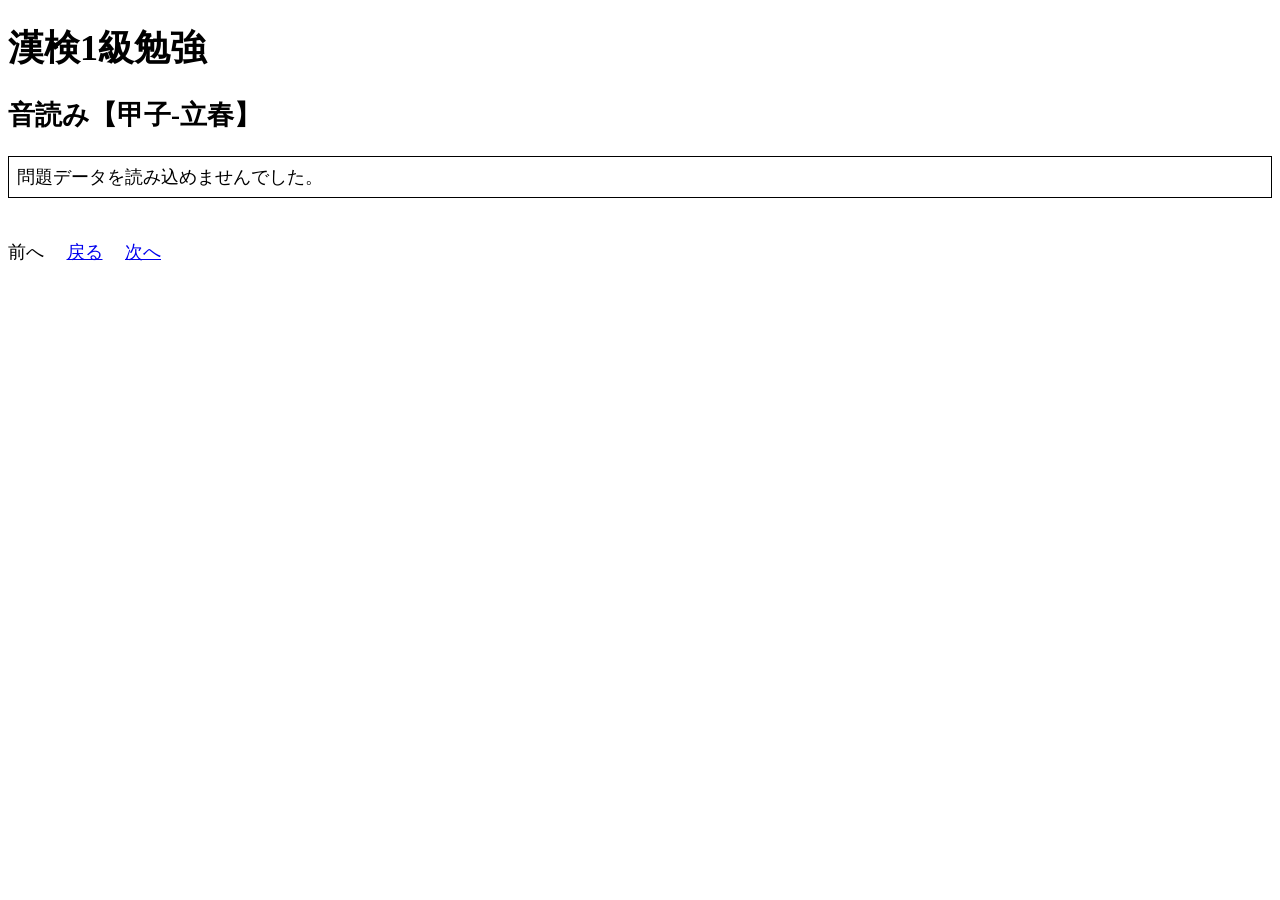
==== quiz.html @ ef600649 "Update quiz.html" ====
<!DOCTYPE html>
<html lang="ja">
  <head>
    <meta charset="UTF-8">
    <meta name="viewport" content="width=device-width, initial-scale=1.0">
    <title id="pageTitle"></title>
    <link rel="stylesheet" href="../../style.css">
  </head>

  <body>
    <h1 id="pageHeading"></h1>
    <h2 id="pageSubtitle"></h2>

    <table border="1">
      <tbody id="quizTable"></tbody>
    </table>

    <br>
    <div id="container"></div>
    <br>

    <a id="prevLink" href="">前へ</a>
    　<a id="backLink" href="">戻る</a>
    　<a id="nextLink" href="">次へ</a>

    <script>
      // URLパラメータ
      const params = new URLSearchParams(location.search);
  
      const grade = parseInt(params.get('grade')) || 0;
      const cat   = parseInt(params.get('cat'))   || 0;
      const sel   = parseInt(params.get('sel'))   || 0;
      const page  = parseInt(params.get('page'))  || 0;
      const seed  = parseInt(params.get('seed'))  || 0;
  
      // 共通データ
      const sels = [
        "甲子","乙丑","丙寅","丁卯","戊辰","己巳","庚午","辛未","壬申","癸酉",
        "甲戌","乙亥","丙子","丁丑","戊寅","己卯","庚辰","辛巳","壬午","癸未",
        "甲申","乙酉","丙戌","丁亥","戊子","己丑","庚寅","辛卯","壬辰","癸巳",
        "甲午","乙未","丙申","丁酉","戊戌","己亥","庚子","辛丑","壬寅","癸卯",
        "甲辰","乙巳","丙午","丁未","戊申","己酉","庚戌","辛亥","壬子","癸丑",
        "甲寅","乙卯","丙辰","丁巳","戊午","己未","庚申","辛酉","壬戌","癸亥"
      ];
  
      const titles = [
        "立春","雨水","啓蟄","春分","清明","穀雨",
        "立夏","小満","芒種","夏至","小暑","大暑",
        "立秋","処暑","白露","秋分","寒露","霜降",
        "立冬","小雪","大雪","冬至","小寒","大寒"
      ];
  
      // 級別設定
      const gradeConfigs = {
        // 漢検1級
        0: {
          heading: "漢検1級勉強",
          cats: ["音読み", "訓読み", "書き取り", "書き取り・国字", "語選択", "四字熟語・書き", "四字熟語・意味", "熟字訓", "熟語・一字訓読み", "対義語", "類義語", "故事成語", "文章題"],
          keys: ["result11", "result12", "result21", "NULL22", "result3", "result41", "NULL42", "result5", "result6", "result71", "result72", "result8", "NULL9"],
          keys2: [null, null, null, null, null, "result41_2", null, null, null, null, null, null, null],
          counts: {
            result11: 4521,
            result12: 1566,
            result21: 558,
            result3: 3786,
            result41: 1151,
            result5: 2190,
            result6: 1028,
            result71: 459,
            result72: 795,
            result8: 2390
          },
          categories: {
            0: {
              num: 20,
              max: 4521,
              filename: "https://milchibi.github.io/data_11.csv",
              selectionNum: 0
            },
          }
        },
      };

      // gradeのチェック
      const config = gradeConfigs[grade];    
      if (!config) {
        document.body.innerHTML = `
          <h1>エラー</h1>
          <p>対応していないgradeです。</p>
        `;
        throw new Error("Unsupported grade: " + grade);
      }

      // catの設定
      const catConfig = config.categories[cat];
      if (!catConfig) {
        document.body.innerHTML = `
          <h1>エラー</h1>
          <p>この級では対応していないカテゴリです。</p>
        `;
        throw new Error("Unsupported category: grade=" + grade + ", cat=" + cat);
      }

      const num = catConfig.num;
      const max = catConfig.max;
      const filename = catConfig.filename;

      // localStorage初期化
      const KEY_STR = config.keys;
      const KEY_STR2 = config.keys2;

      // 必要なresultキーだけ初期化
      Object.entries(config.counts).forEach(([key, count]) => {
        let value = localStorage.getItem(key);
        let status;
        if (value === null) {
          status = "0".repeat(count);
        }
        else {
          status = String(value);
          if (status.length < count) {
            status += "0".repeat(count - status.length);
          }
          // 万一長すぎた場合はCOUNTに合わせる
          if (status.length > count) {
            status = status.substring(0, count);
          }
        }
        localStorage.setItem(key, status);
      });

      // インデックス
      let startIndex;
      if (grade === 0 && cat === 5) {
        startIndex = (sel * 24 * (num / 2)) + (page * (num / 2));
      }
      else {
        startIndex = (sel * 24 * num) + (page * num);
      }
      const shuffledIndex = Array.from({ length: max }, (_, i) => i);
      const shuffledIndex2 = Array.from({ length: max }, (_, i) => i);

      // シャッフル
      if (seed !== 0) {
        let random = mulberry32(seed);
        for (let i = shuffledIndex.length - 1; i > 0; i--) {
          const j = Math.floor(random() * (i + 1));
          [shuffledIndex[i], shuffledIndex[j]] = [shuffledIndex[j], shuffledIndex[i]];
        }
        random = mulberry32(seed * 1000);
        for (let i = shuffledIndex2.length - 1; i > 0; i--) {
          const j = Math.floor(random() * (i + 1));
          [shuffledIndex2[i], shuffledIndex2[j]] = [shuffledIndex2[j], shuffledIndex2[i]];
        }
      }

      // タイトル
      const catName = config.cats[cat] || "";
      const selName = sels[sel] || "";
      const pageName = titles[page] || "";
      const titleText = `${config.heading}　${catName}【${selName}-${pageName}】`;
      
      document.getElementById("pageTitle").textContent = titleText;
      document.getElementById("pageHeading").textContent = config.heading;
      document.getElementById("pageSubtitle").textContent = `${catName}【${selName}-${pageName}】`;
      
      // 選択肢用コンテナ
      if (catConfig.selectionNum !== 0) {
        const container = document.getElementById("container");
        const items =
          Array.from(
            { length: catConfig.selectionNum },
            (_, i) =>
              `<span id="sel${i}" class="item"></span>`
          );
        container.innerHTML = `[${items.join("・")}]`;
      }

      // 問題欄生成
      const tbody = document.getElementById("quizTable");

      for (let i = 1; i <= num; i++) {
        tbody.insertAdjacentHTML(
          "beforeend",
          `
            <tr>
              <td width="52">問${i}</td>
              <td id="txt${i}q" class="ques" colspan="2"></td>
            </tr>
      
            <tr>
              <td class="ans">
                <button
                  class="toggleBtn"
                  data-id="${i}">
                  解答
                </button>
              </td>
      
              <td class="ans">
                <div
                  id="txt${i}"
                  class="hidden">
                </div>
              </td>
      
              <td class="ans boxCell">
                <div
                  class="box hidden"
                  data-index="${i}">
                  ■
                </div>
              </td>
            </tr>
          `
        );
      }

      // CSV読み込み
      fetch(filename)
        .then(res => {
          if (!res.ok) {
            throw new Error(`CSV読み込み失敗: ${res.status} ${filename}`);
          }
          return res.text();
        })
      
        .then(csv => {
          const data = csv.split("\n").map(line => line.split(","));

          // 問題表示
          if (grade === 0 && cat === 5) {
            for (let i = 0; i < (num / 2); i++) {
              const index = shuffledIndex[startIndex + i];
              const row = data[index];
              if (!row) continue;
        
              // 問題
              document.getElementById(`txt${i + 1}q`).innerHTML = "（　　）" + row[3].slice(-2);

              // 解答
              document.getElementById(`txt${i + 1}`).innerHTML = 
                row[3].slice(0, 2) + 
                "<br><hr>" + 
                "■" + row[6] + 
                "<br>" + 
                row[7];
            }
            for (let i = 0; i < (num / 2); i++) {
              const index = shuffledIndex2[startIndex + i];
              const row = data[index];
              if (!row) continue;
        
              // 問題
              document.getElementById(`txt${i + 1 + (num / 2)}q`).innerHTML = row[3].slice(0, 2) + "（　　）";

              // 解答
              document.getElementById(`txt${i + 1 + (num / 2)}`).innerHTML = 
                row[3].slice(-2) + 
                "<br><hr>" + 
                "■" + row[6] + 
                "<br>" + 
                row[7];
            }
          }
          else {
            for (let i = 0; i < num; i++) {
              const index = shuffledIndex[startIndex + i];
              const row = data[index];
              if (!row) continue;
        
              // 問題
              document.getElementById(`txt${i + 1}q`).innerHTML = row[3];
        
              // 解答
              if (grade === 0 && cat === 4) {
                // 語選択
                document.getElementById(`txt${i + 1}`).innerHTML = row[5];
              }
              else if (grade === 0 && (cat === 9 || cat === 10)) {
                // 対義語、類義語
                document.getElementById(`txt${i + 1}`).innerHTML =
                  row[4] +
                  "<br><hr>" +
                  "■" + row[6] + 
                  "<br>" + 
                  row[7] + 
                  "<br>" + 
                  "■" + row[8] + 
                  "<br>" + 
                  row[9];
              }
              else if (grade === 0) {
                document.getElementById(`txt${i + 1}`).innerHTML =
                  row[4] +
                  "<br><hr>" +
                  row[5];
              }
              else {
                document.getElementById(`txt${i + 1}`).innerHTML = row[4];
              }
            }
          }

          // 1級・語選択 or 四字熟語・書き or 対義語・類義語 の選択肢
          if (grade === 0 && (cat === 4 || cat === 5 || cat === 9 || cat === 10)) {
            let arr;
            if (cat === 4) {
              arr = new Array(8);
            }
            else if (cat === 5) {
              arr = new Array(10);
            }
            else {
              arr = new Array(5);
            }
            
            // 1～5問目
            for (let i = 0; i < num; i++) {
              const index = shuffledIndex[startIndex + i];
              const index2 = shuffledIndex2[startIndex + i - (num / 2)];
              const row = data[index];
              const row2 = data[index2];

              if (row) {
                // 語選択のとき
                if (cat === 4) {
                  arr[i] = row[4];
                }
                // 四字熟語のとき（前抜き）
                else if (cat === 5 && i < 5) {
                  arr[i] = row[4];
                }
                // それ以外（対義語・類義語）
                else {
                  arr[i] = row[5];
                }
              }
              if (row2) {
                // 四字熟語のとき（後ろ抜き）
                if (cat === 5 && i >= 5) {
                    arr[i] = row2[5];
                }
              }
            }
      
            // 語選択では追加3語
            if (cat === 4) {
              for (let i = 0; i < 3; i++) {
                const index = shuffledIndex[startIndex + i];
                const row = data[index];
                if (!row) continue;
        
                const refIndex = parseInt(row[6]);
                const refRow = data[refIndex];
                if (refRow) {
                  arr[num + i] = refRow[4];
                }
              }
            }
      
            // 五十音順
            arr.sort((a, b) =>
              String(a).localeCompare(String(b),"ja", {
                sensitivity: "base"
              })
            );
      
            // 表示
            arr.forEach((value, i) => {
              const el = document.getElementById(`sel${i}`);
              if (el) {
                el.textContent = value || "";
              }
            });
      
            // 選択肢のクリック
            document
              .querySelectorAll(".item")
              .forEach(el => {
                el.addEventListener(
                  "click",
                  () => {
                    el.classList.toggle("strike");
                  }
                );
              });
          }
        })
      
        .catch(error => {
          console.error(error);
          document.querySelector(
            "#quizTable"
          ).innerHTML = `
            <tr>
              <td colspan="3">
                問題データを読み込めませんでした。
              </td>
            </tr>
          `;
        });

      // 解答表示・非表示
      document.addEventListener(
        "click",
        e => {
          if (!e.target.classList.contains("toggleBtn")) {
            return;
          }
      
          const id = e.target.dataset.id;
          const answer = document.getElementById(`txt${id}`);
          const box = document.querySelector(`.box[data-index="${id}"]`);
      
          if (!answer || !box) {
            return;
          }
      
          answer.classList.toggle("hidden");
          box.classList.toggle("hidden");
        }
      );

      // 戻るリンク
      document.getElementById("backLink").href =
        `select.html?grade=${grade}&cat=${cat}&sel=${sel}&seed=${seed}`;
      
      // 前へリンク
      const prevLink = document.getElementById("prevLink");
      
      if (sel === 0 && page === 0) {
        // 最初なので何もしない
        prevLink.removeAttribute("href");
      }
      else if (page === 0) {
        // 前の十干十二支の最後
        prevLink.href =
          `quiz.html?grade=${grade}` +
          `&cat=${cat}` +
          `&sel=${sel - 1}` +
          `&page=23` +
          `&seed=${seed}`;
      }
      else {
        // 前の二十四節気
        prevLink.href =
          `quiz.html?grade=${grade}` +
          `&cat=${cat}` +
          `&sel=${sel}` +
          `&page=${page - 1}` +
          `&seed=${seed}`;
      }

      // 次へリンク
      const nextLink = document.getElementById("nextLink");
      let nextStartIndex;
      if (grade === 0 && cat === 5) {
        nextStartIndex = (sel * 24 * num / 2) + ((page + 1) * num / 2);
      }
      else {
        nextStartIndex = (sel * 24 * num) + ((page + 1) * num);
      }
      
      // 次ページに num 問分存在するか確認
      if (nextStartIndex >= max) {
        // 最終ページ
        nextLink.removeAttribute("href");
      }
      else if (page === 23) {
        // 次の十干十二支の先頭
        nextLink.href =
          `quiz.html?grade=${grade}` +
          `&cat=${cat}` +
          `&sel=${sel + 1}` +
          `&page=0` +
          `&seed=${seed}`;
      }
      else {
        // 次の二十四節気
        nextLink.href =
          `quiz.html?grade=${grade}` +
          `&cat=${cat}` +
          `&sel=${sel}` +
          `&page=${page + 1}` +
          `&seed=${seed}`;
      }

      // 乱数
      function mulberry32(seed) {
        return function() {
          let t = seed += 0x6D2B79F5;
          t = Math.imul(t ^ (t >>> 15), t | 1);
          t ^= t + Math.imul(t ^ (t >>> 7), t | 61);
          return ((t ^ (t >>> 14)) >>> 0) / 4294967296;
        };
      }
      
      // ■の色表示
      function draw() {
        const key = KEY_STR[cat];
        const key2 = KEY_STR2[cat];
      
        // NULLカテゴリなどは状態管理対象外
        if (!key || key.startsWith("NULL")) {
          return;
        }
      
        const data = localStorage.getItem(key);
        if (!data) {
          return;
        }

        let data2;
        if (key2 !== null) {
          data2 = localStorage.getItem(key2);
          if (!data2) {
            return;
          }
        }
        
        document
          .querySelectorAll(".box")
          .forEach(box => {
            const questionNumber = Number(box.dataset.index);
            const shuffledPosition = startIndex + questionNumber - 1;
            const i = shuffledIndex[shuffledPosition];
      
            // 範囲外なら何もしない
            if (i === undefined || data[i] === undefined) {
              return;
            }
      
            // 色だけ変更
            box.classList.remove(
              "c0",
              "c1",
              "c2",
              "c3"
            );

            if (grade === 0 && cat === 5 && questionNumber > (num / 2) && key2 !== null) {
              const shuffledPosition2 = startIndex + questionNumber - (num / 2) - 1;
              const j = shuffledIndex2[shuffledPosition2];
              box.classList.add("c" + data2[j]);
            }
            else {
              box.classList.add("c" + data[i]);
            }
          });
      }

      // ■クリック処理
      document
        .querySelectorAll(".box")
        .forEach(box => {
          box.addEventListener("click", e => {
            // 親要素へのクリック伝播を止める
            e.stopPropagation();
    
            const key = KEY_STR[cat];
            const key2 = KEY_STR2[cat];
    
            // 状態管理対象外
            if (!key || key.startsWith("NULL")) {
              return;
            }
    
            let data = localStorage.getItem(key)?.split("");
            let data2 = null;
            if (key2 !== null) {
              data2 = localStorage.getItem(key2)?.split("");
            }
    
            if (!data) {
              return;
            }

            const questionNumber = Number(box.dataset.index);
    
            if (key2 !== null && questionNumber > (num / 2)) {
              const i = shuffledIndex2[startIndex + questionNumber - (num / 2) - 1];
              if (i === undefined || data2[i] === undefined) {
                return;
              }
              // 0 → 1 → 2 → 3 → 0
              data2[i] = (Number(data2[i]) + 1) % 4;
              localStorage.setItem(key2, data2.join(""));
            }
            else {
              const i = shuffledIndex[startIndex + questionNumber - 1];
              if (i === undefined || data[i] === undefined) {
                return;
              }
              // 0 → 1 → 2 → 3 → 0
              data[i] = (Number(data[i]) + 1) % 4;
              localStorage.setItem(key, data.join(""));
            }
      
            draw();
          });
        });

      // 初期表示
      draw();

    </script>
  </body>
</html>
---- style.css ----
body {
  font-size: 18px;
}

.title {
  font-size: 32px;
}

.hidden {
  display: none;
}

table {
  border: 1px solid black;   /* テーブル全体に1本の枠線 */
  border-collapse: collapse; /* セルの枠線が重ならないように */
  width: 100%;
}

th, td {
  padding: 8px;     /* セル内の余白 */
  text-align: left; /* セル内のテキストを左揃え */
}
td.ques {
  font-family: 'Arial', sans-serif; // 'HGS教科書体'
  font-size: 24px;
}
td.ans {
  font-size: 18px;
  background-color: lightyellow;
}
button {
  vertical-align: middle; /* 垂直方向で中央揃え */
}
ul, li {
  font-size: 12px;
}
ul {
  padding-left: 18px;
}
.ref {
  display: inline-block;
  border: 1px solid black;
  background: black;
  color: white;
  line-height: 1.1;
}
.info {
  display: inline-block;
  border: 1px solid red;
  color: red;
  line-height: 1.1;
}
.word {
  display: inline-block;
  font-weight: bold;
  text-decoration: underline;
}
.mean {
  display: inline-block;
  border: 1px solid black;
  line-height: 1.1;
}
.mean2 {
  display: inline-block;
  border: 1px solid black;
  background: black;
  color: white;
  line-height: 1.1;
}
.circle {
  display: inline-flex;
  justify-content: center;
  align-items: center;
  padding: 0.2em;
  width: 0.8em;
  height: 0.8em;
  border: 1.5px solid black;
  background: transparent;
  border-radius: 50%;
}
.strike {
  text-decoration: line-through;
}
.box{
  cursor:pointer;
  user-select:none;
}
.boxCell{
  width:32px;
  text-align:center;
  white-space:nowrap;
}
.c0{ color:black; }
.c1{ color:green; }
.c2{ color:gold; }
.c3{ color:red; }
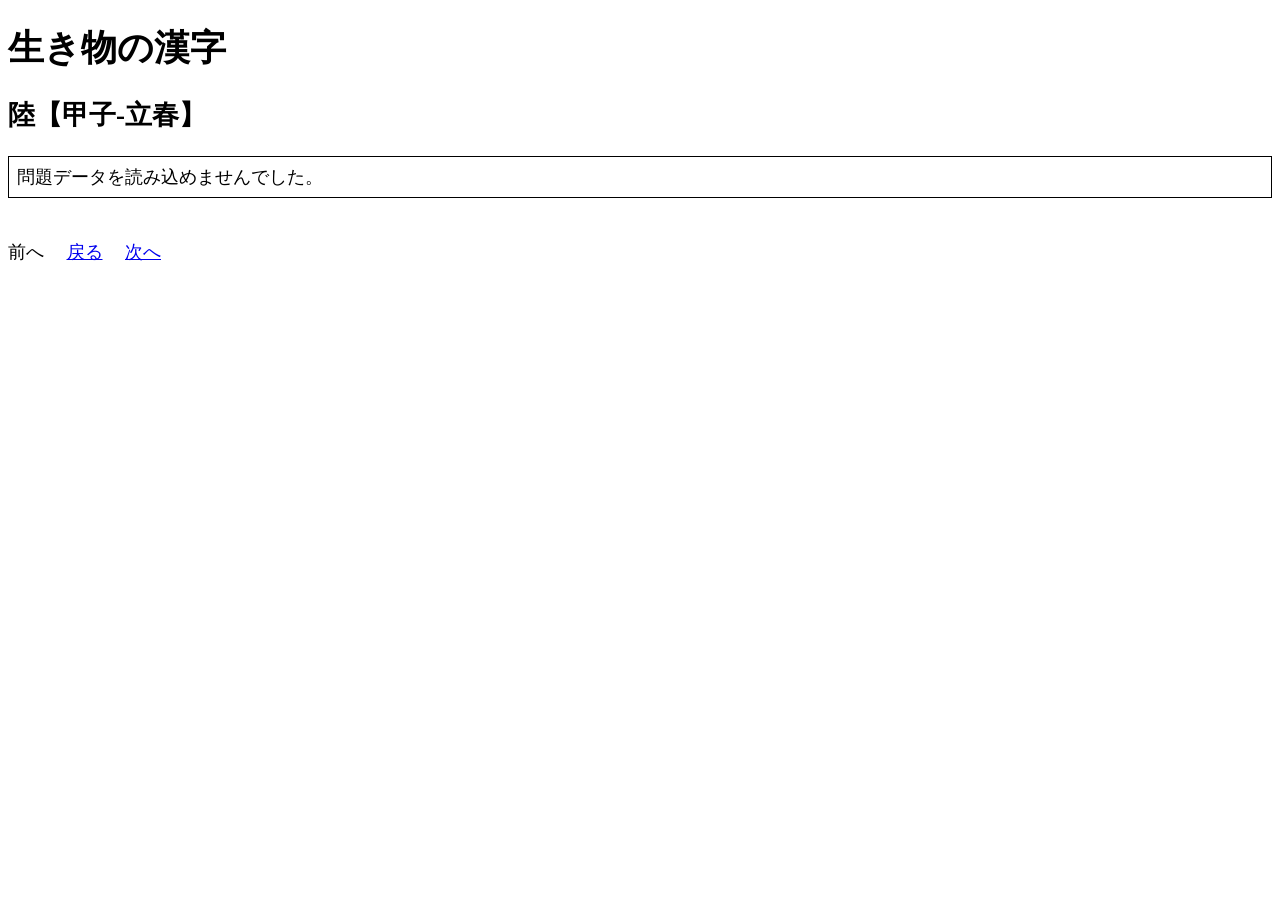
==== commit 60b30af6: "Update quiz.html" ====
--- a/quiz.html
+++ b/quiz.html
@@ -54,21 +54,14 @@
       const gradeConfigs = {
         // 漢検1級
         0: {
-          heading: "漢検1級勉強",
-          cats: ["音読み", "訓読み", "書き取り", "書き取り・国字", "語選択", "四字熟語・書き", "四字熟語・意味", "熟字訓", "熟語・一字訓読み", "対義語", "類義語", "故事成語", "文章題"],
-          keys: ["result11", "result12", "result21", "NULL22", "result3", "result41", "NULL42", "result5", "result6", "result71", "result72", "result8", "NULL9"],
-          keys2: [null, null, null, null, null, "result41_2", null, null, null, null, null, null, null],
+          heading: "生き物の漢字",
+          cats: ["陸", "水中", "空中"],
+          keys: ["yui_1", "yui_2", "yui_3"],
+          keys2: [null, null, null],
           counts: {
-            result11: 4521,
-            result12: 1566,
-            result21: 558,
-            result3: 3786,
-            result41: 1151,
-            result5: 2190,
-            result6: 1028,
-            result71: 459,
-            result72: 795,
-            result8: 2390
+            yui_1: 30,
+            yui_2: 0,
+            yui_3: 0,
           },
           categories: {
             0: {
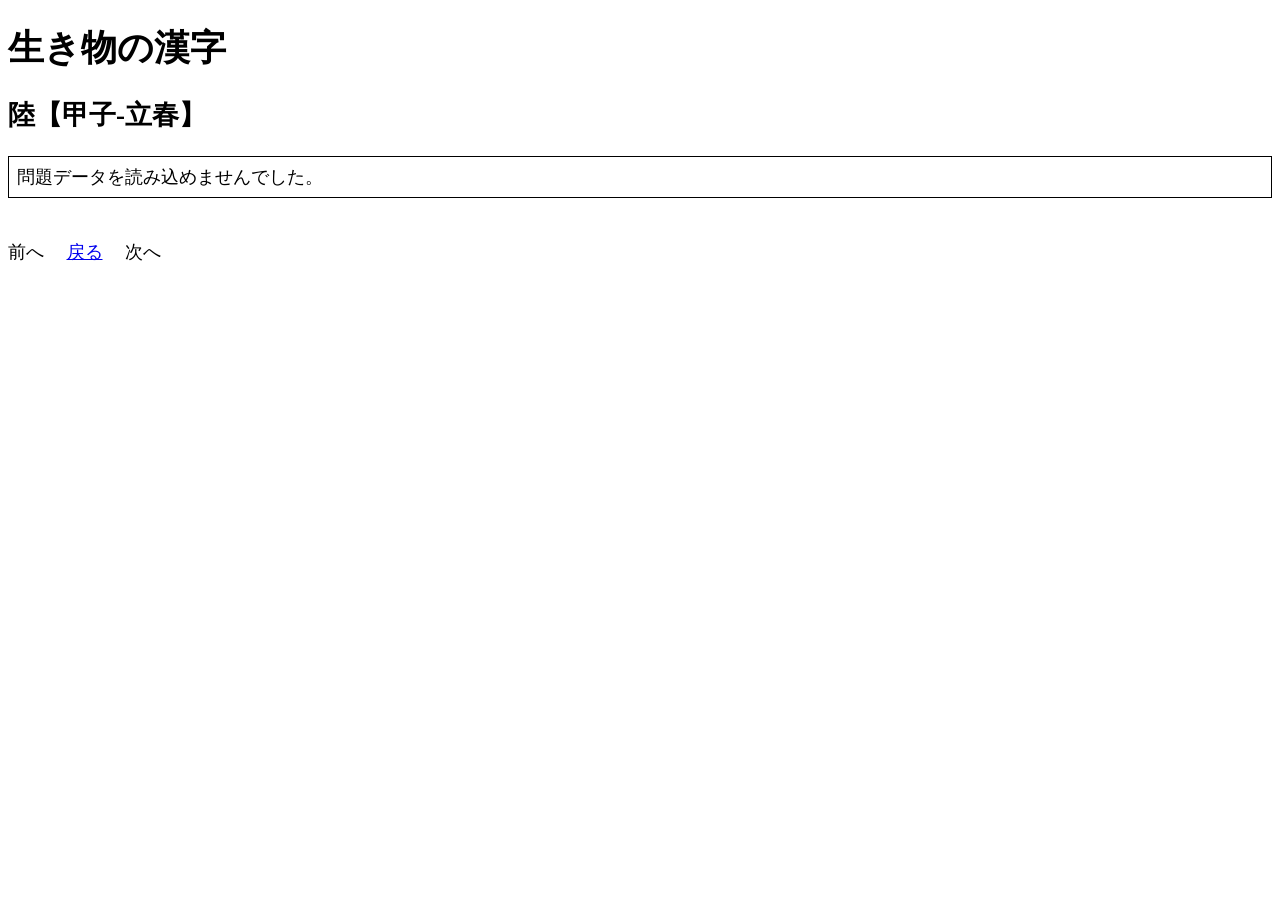
==== commit 5c367712: "Update quiz.html" ====
--- a/quiz.html
+++ b/quiz.html
@@ -65,9 +65,9 @@
           },
           categories: {
             0: {
-              num: 20,
-              max: 4521,
-              filename: "https://milchibi.github.io/data_11.csv",
+              num: 30,
+              max: 30,
+              filename: "https://milchibi.github.io/yuitumu.github.io/quiz.html/data.csv",
               selectionNum: 0
             },
           }
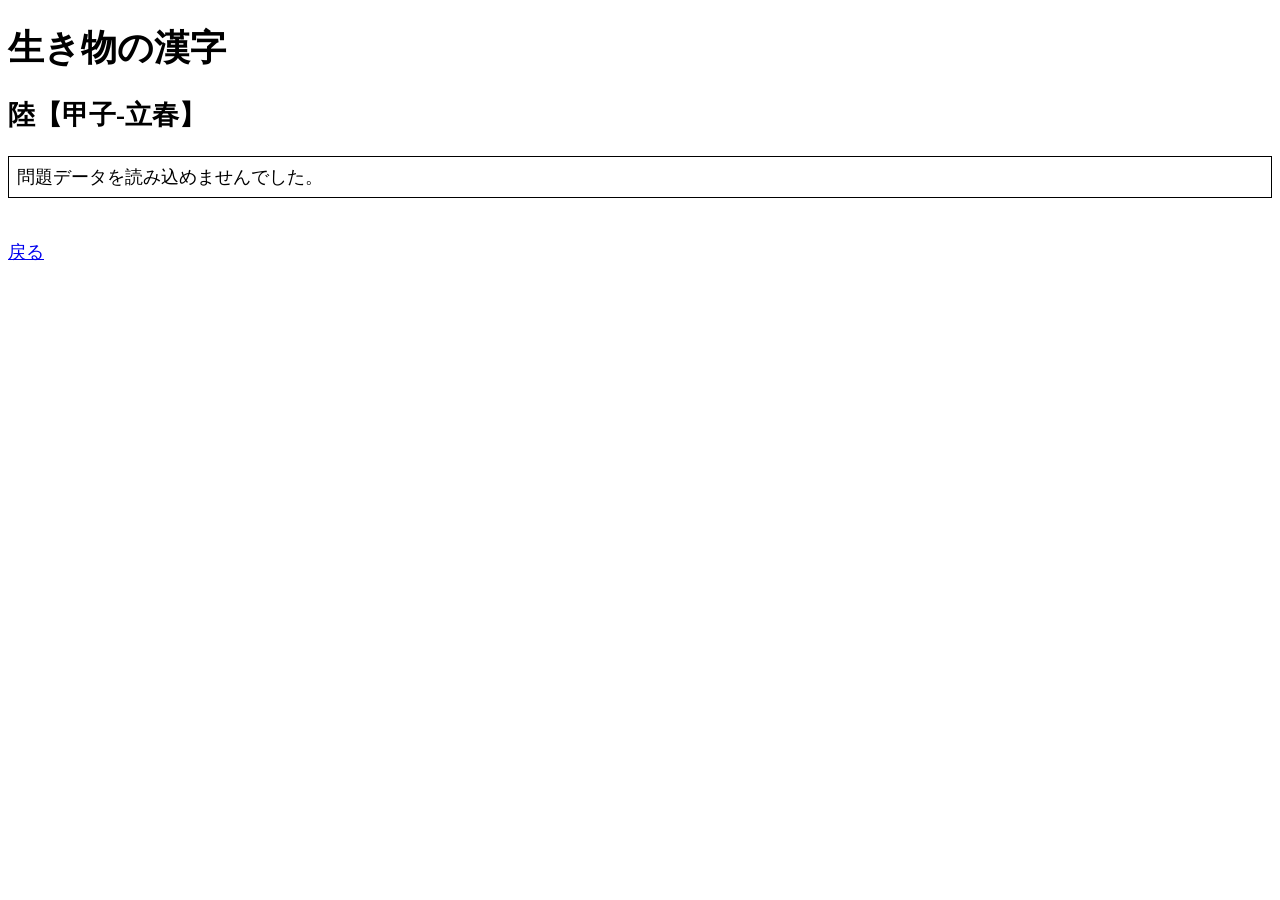
==== commit d175eedd: "Update quiz.html" ====
--- a/quiz.html
+++ b/quiz.html
@@ -19,9 +19,7 @@
     <div id="container"></div>
     <br>
 
-    <a id="prevLink" href="">前へ</a>
-    　<a id="backLink" href="">戻る</a>
-    　<a id="nextLink" href="">次へ</a>
+    <a id="backLink" href="">戻る</a>
 
     <script>
       // URLパラメータ
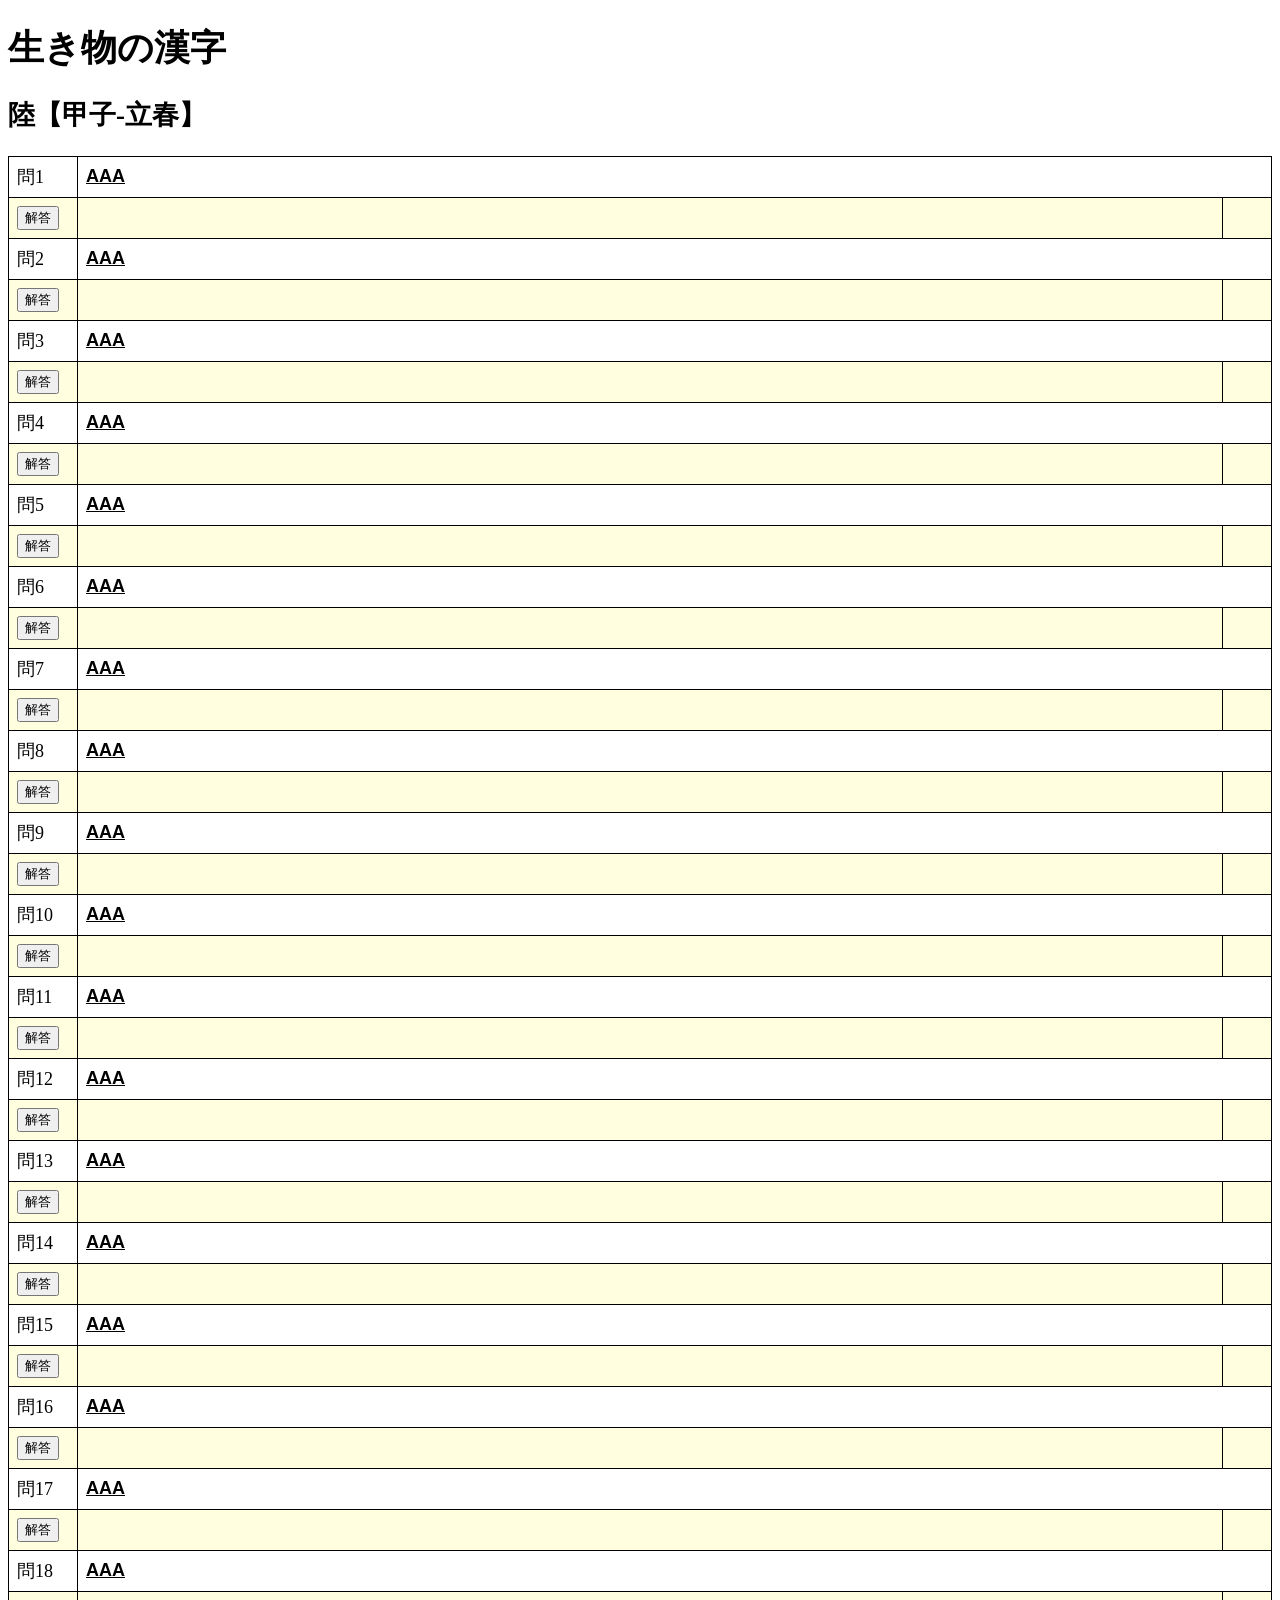
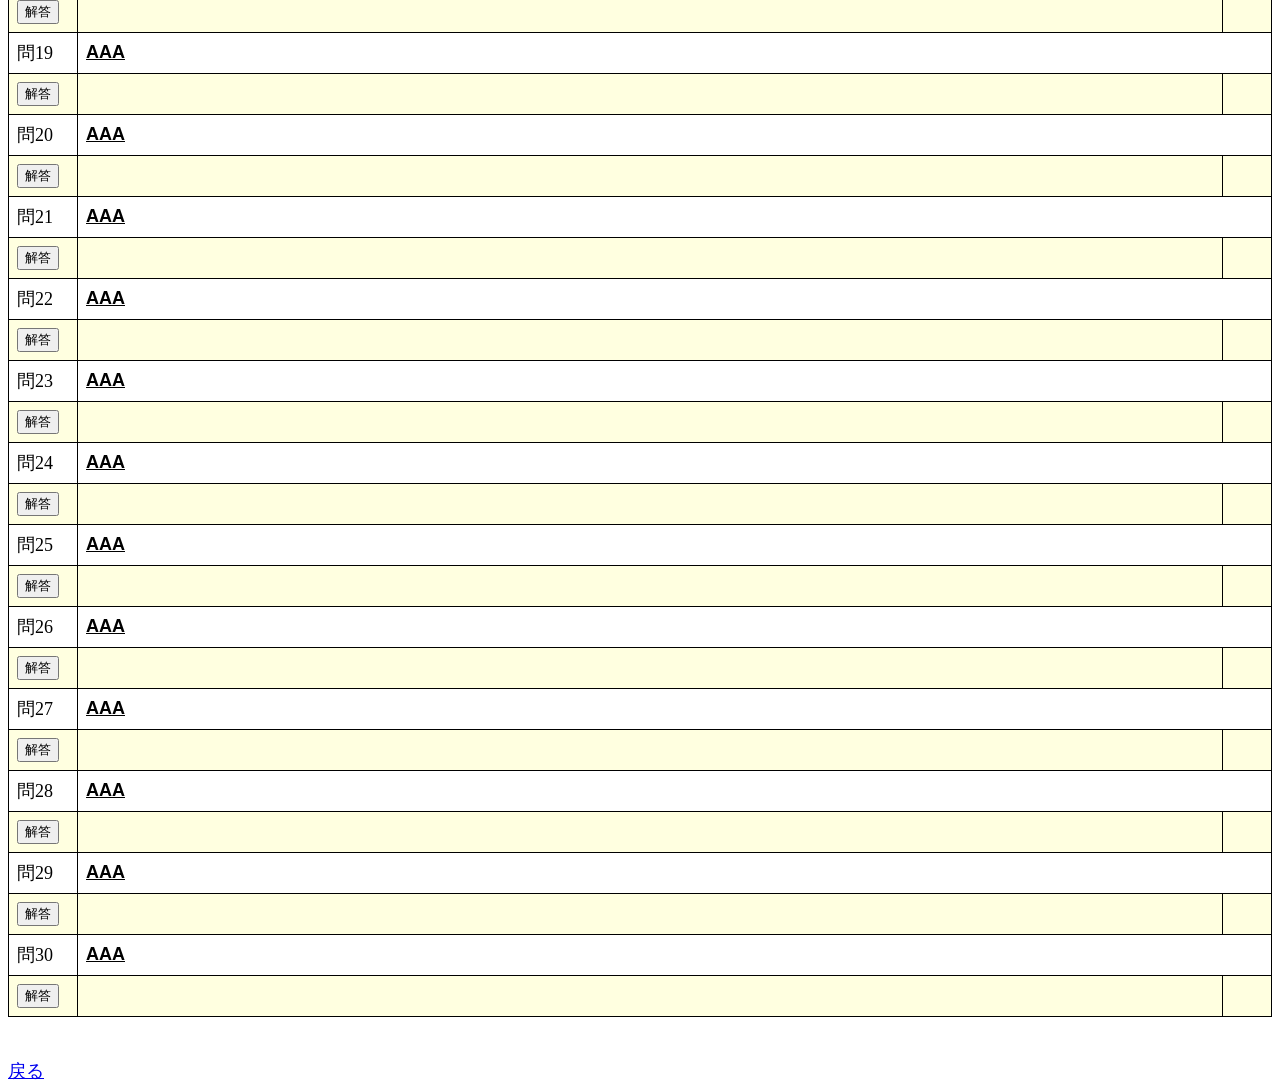
==== commit d3234bb7: "Update quiz.html" ====
--- a/quiz.html
+++ b/quiz.html
@@ -65,7 +65,7 @@
             0: {
               num: 30,
               max: 30,
-              filename: "https://milchibi.github.io/yuitumu.github.io/quiz.html/data.csv",
+              filename: "data.csv",
               selectionNum: 0
             },
           }
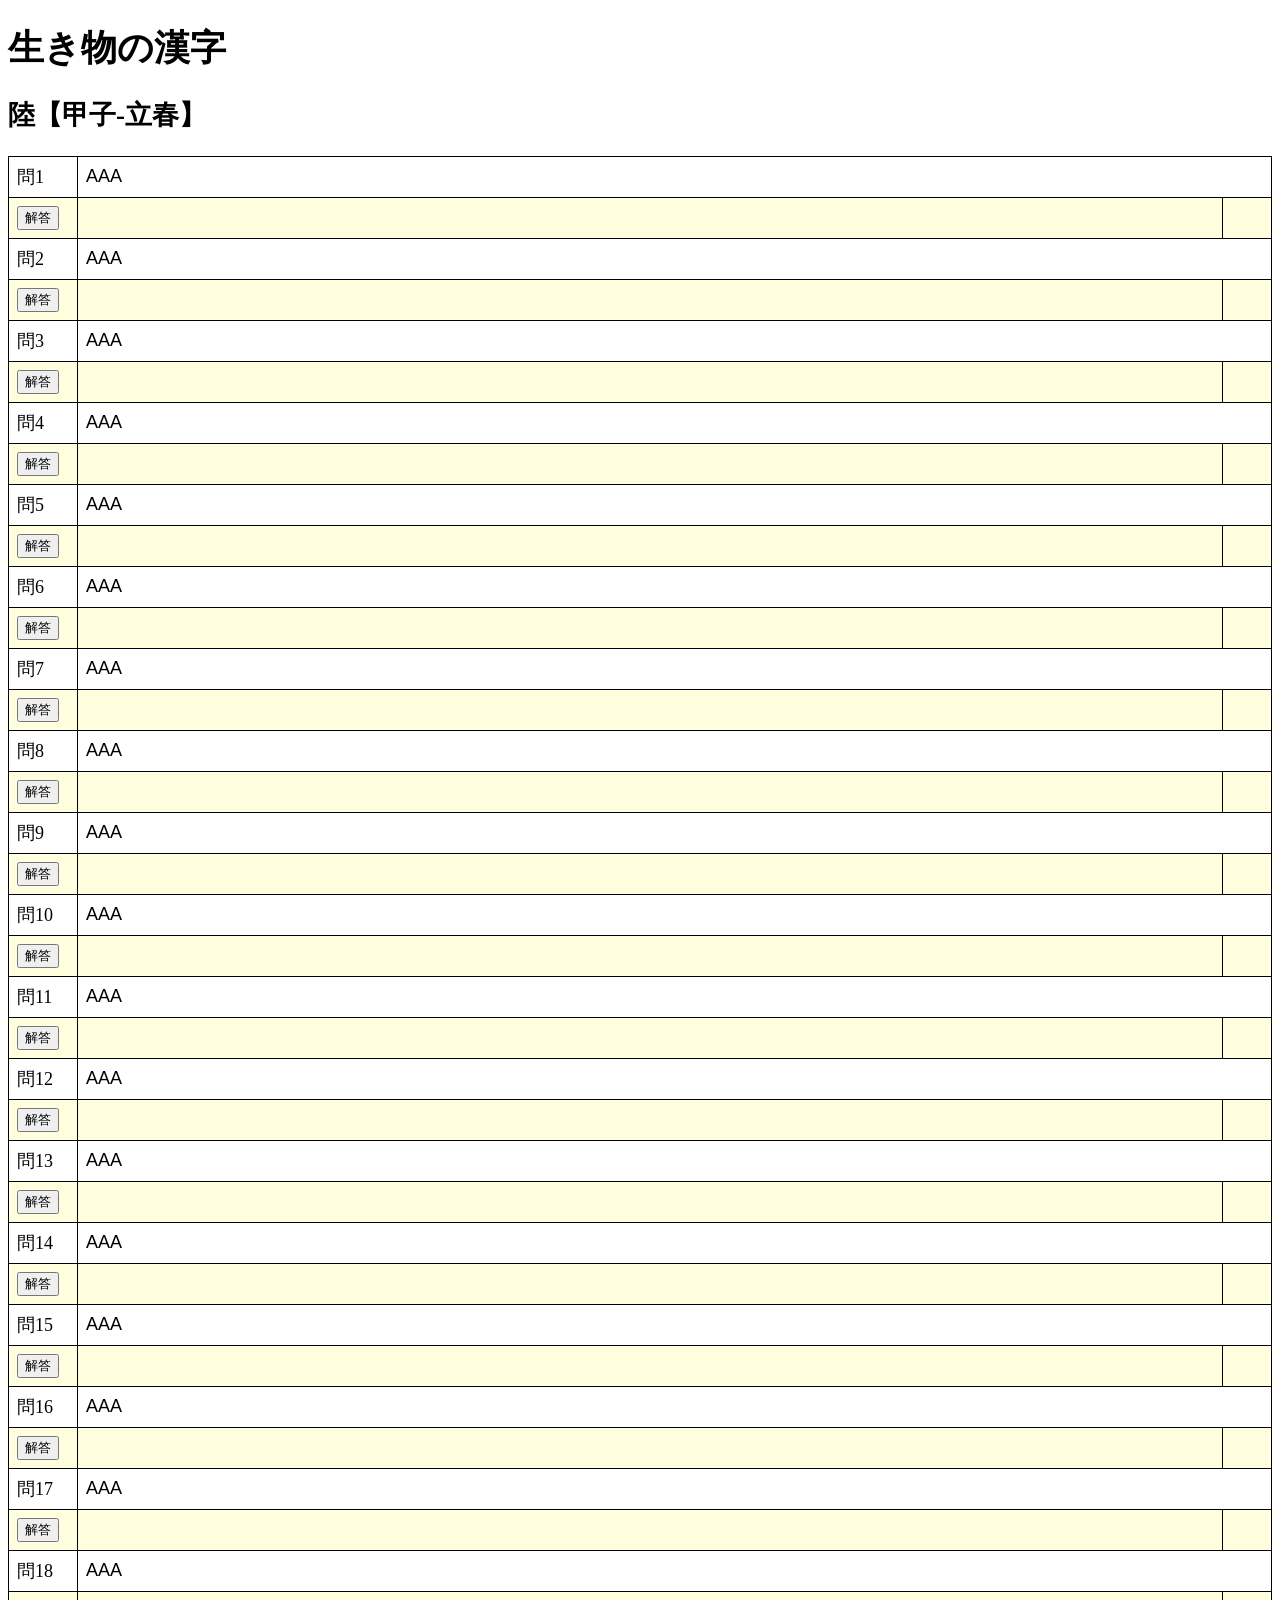
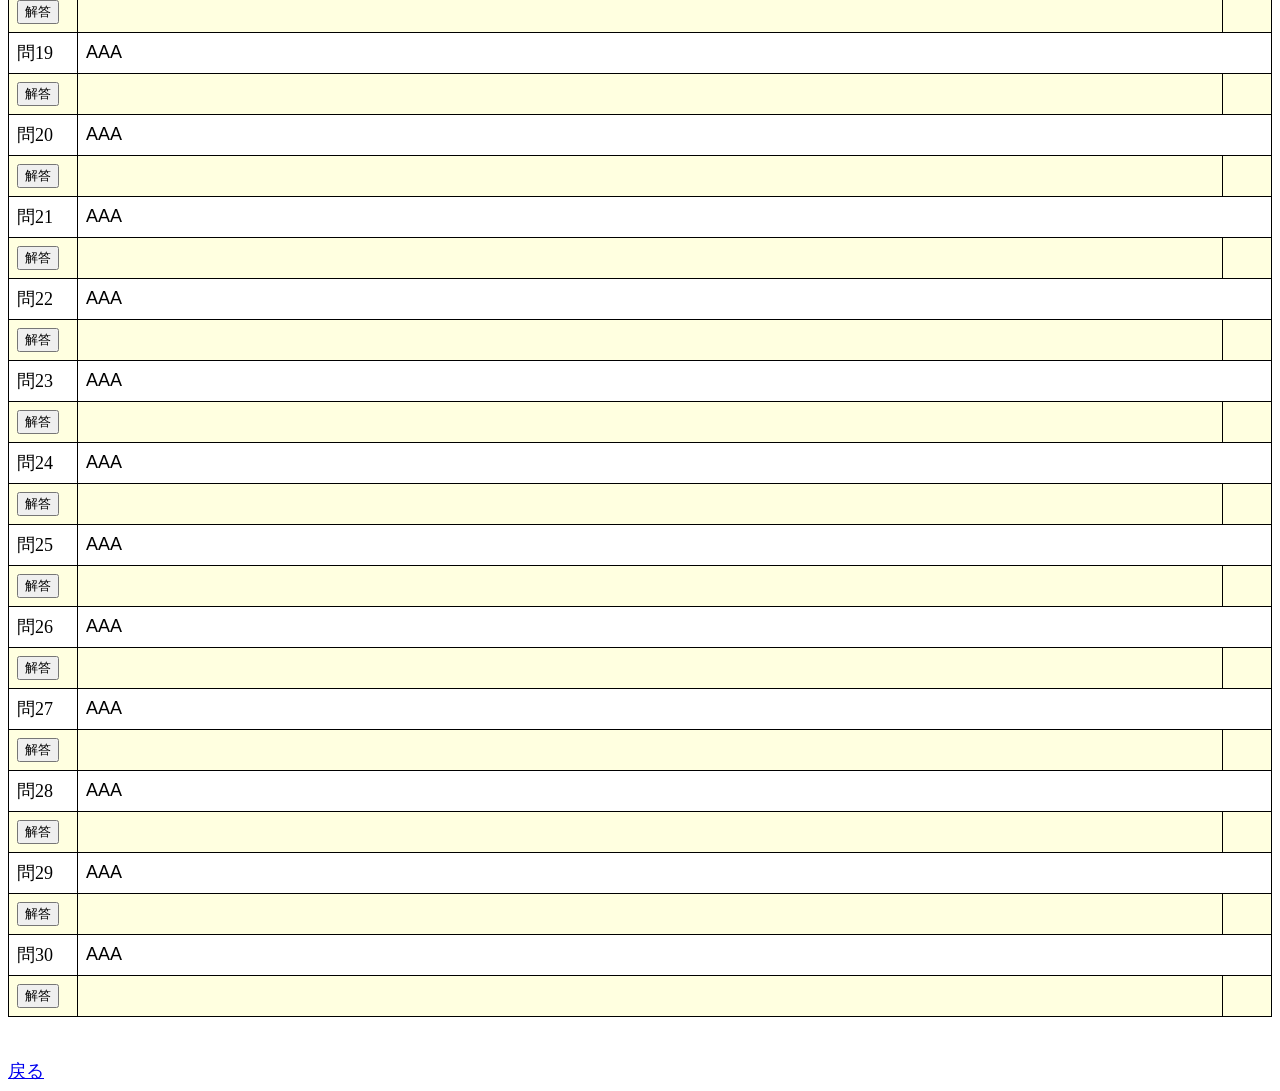
==== commit dc4cf46a: "Update quiz.html" ====
--- a/quiz.html
+++ b/quiz.html
@@ -417,66 +417,6 @@
       document.getElementById("backLink").href =
         `select.html?grade=${grade}&cat=${cat}&sel=${sel}&seed=${seed}`;
       
-      // 前へリンク
-      const prevLink = document.getElementById("prevLink");
-      
-      if (sel === 0 && page === 0) {
-        // 最初なので何もしない
-        prevLink.removeAttribute("href");
-      }
-      else if (page === 0) {
-        // 前の十干十二支の最後
-        prevLink.href =
-          `quiz.html?grade=${grade}` +
-          `&cat=${cat}` +
-          `&sel=${sel - 1}` +
-          `&page=23` +
-          `&seed=${seed}`;
-      }
-      else {
-        // 前の二十四節気
-        prevLink.href =
-          `quiz.html?grade=${grade}` +
-          `&cat=${cat}` +
-          `&sel=${sel}` +
-          `&page=${page - 1}` +
-          `&seed=${seed}`;
-      }
-
-      // 次へリンク
-      const nextLink = document.getElementById("nextLink");
-      let nextStartIndex;
-      if (grade === 0 && cat === 5) {
-        nextStartIndex = (sel * 24 * num / 2) + ((page + 1) * num / 2);
-      }
-      else {
-        nextStartIndex = (sel * 24 * num) + ((page + 1) * num);
-      }
-      
-      // 次ページに num 問分存在するか確認
-      if (nextStartIndex >= max) {
-        // 最終ページ
-        nextLink.removeAttribute("href");
-      }
-      else if (page === 23) {
-        // 次の十干十二支の先頭
-        nextLink.href =
-          `quiz.html?grade=${grade}` +
-          `&cat=${cat}` +
-          `&sel=${sel + 1}` +
-          `&page=0` +
-          `&seed=${seed}`;
-      }
-      else {
-        // 次の二十四節気
-        nextLink.href =
-          `quiz.html?grade=${grade}` +
-          `&cat=${cat}` +
-          `&sel=${sel}` +
-          `&page=${page + 1}` +
-          `&seed=${seed}`;
-      }
-
       // 乱数
       function mulberry32(seed) {
         return function() {
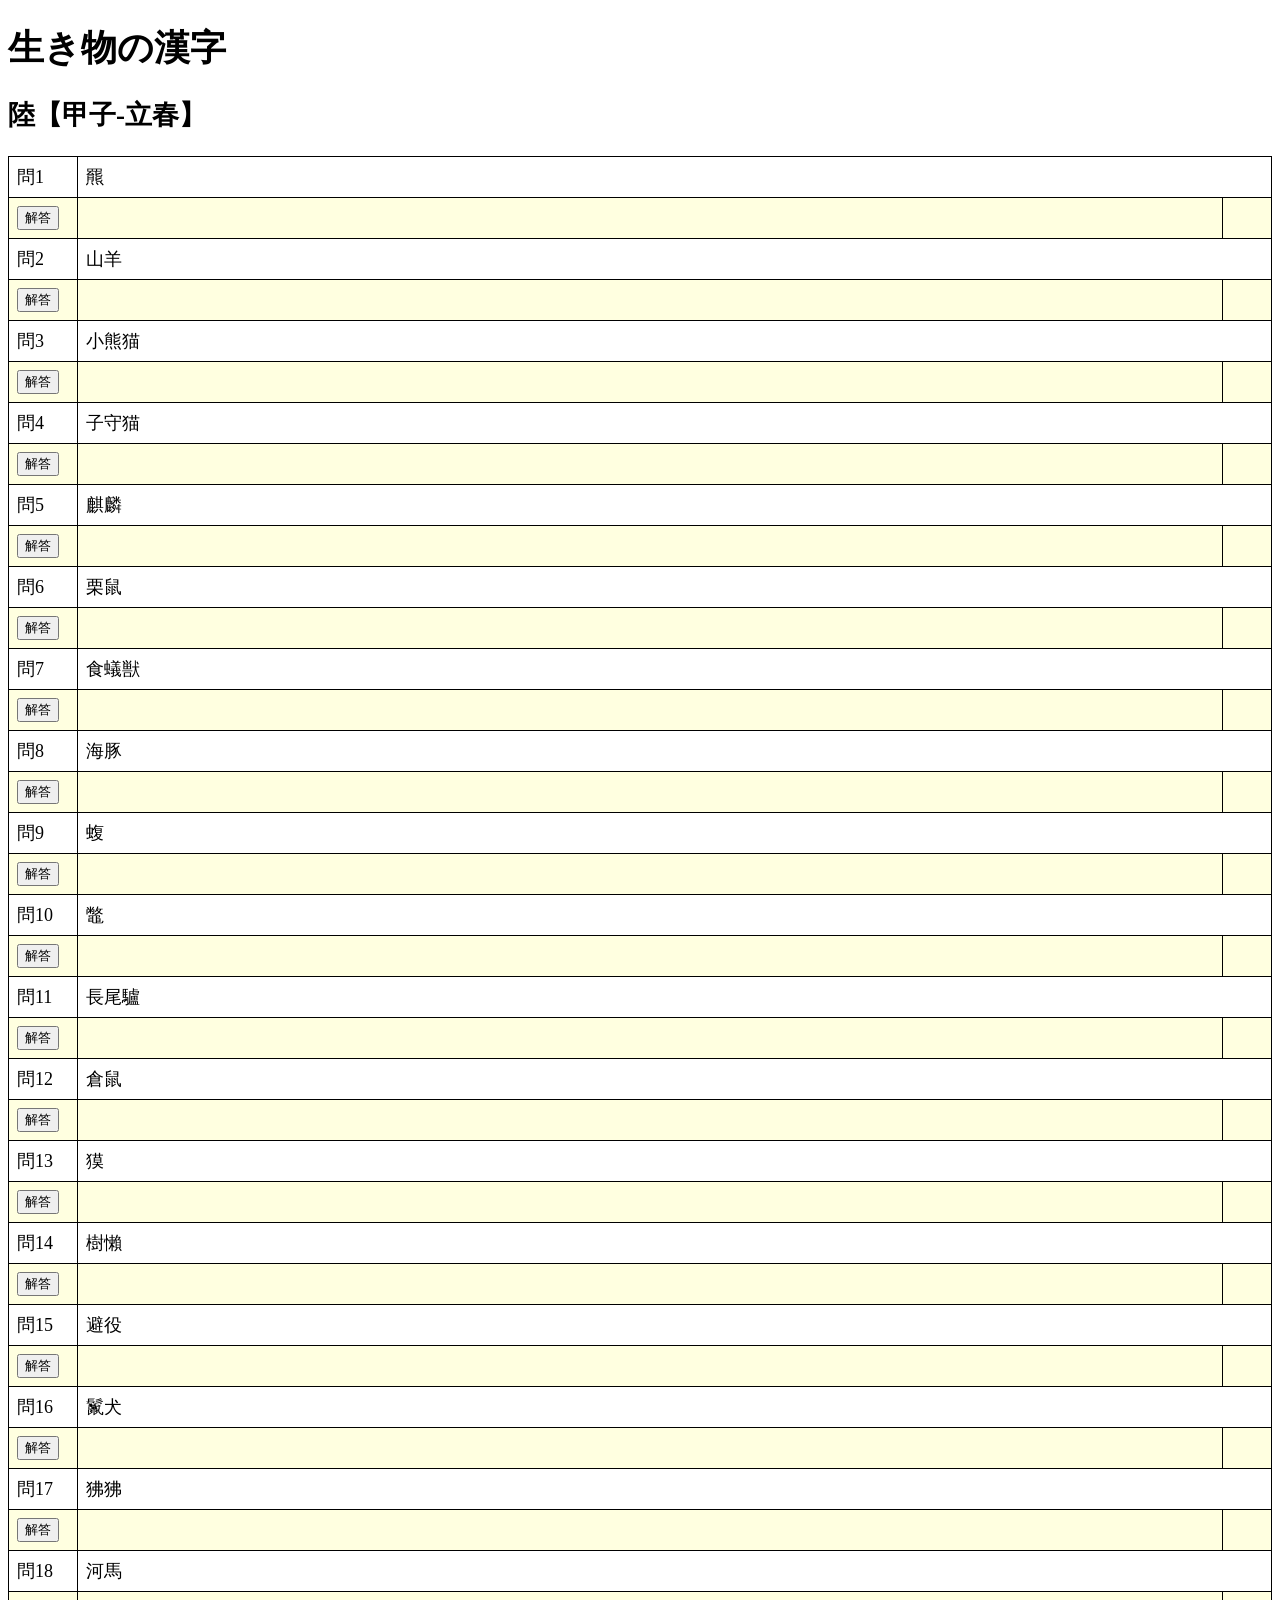
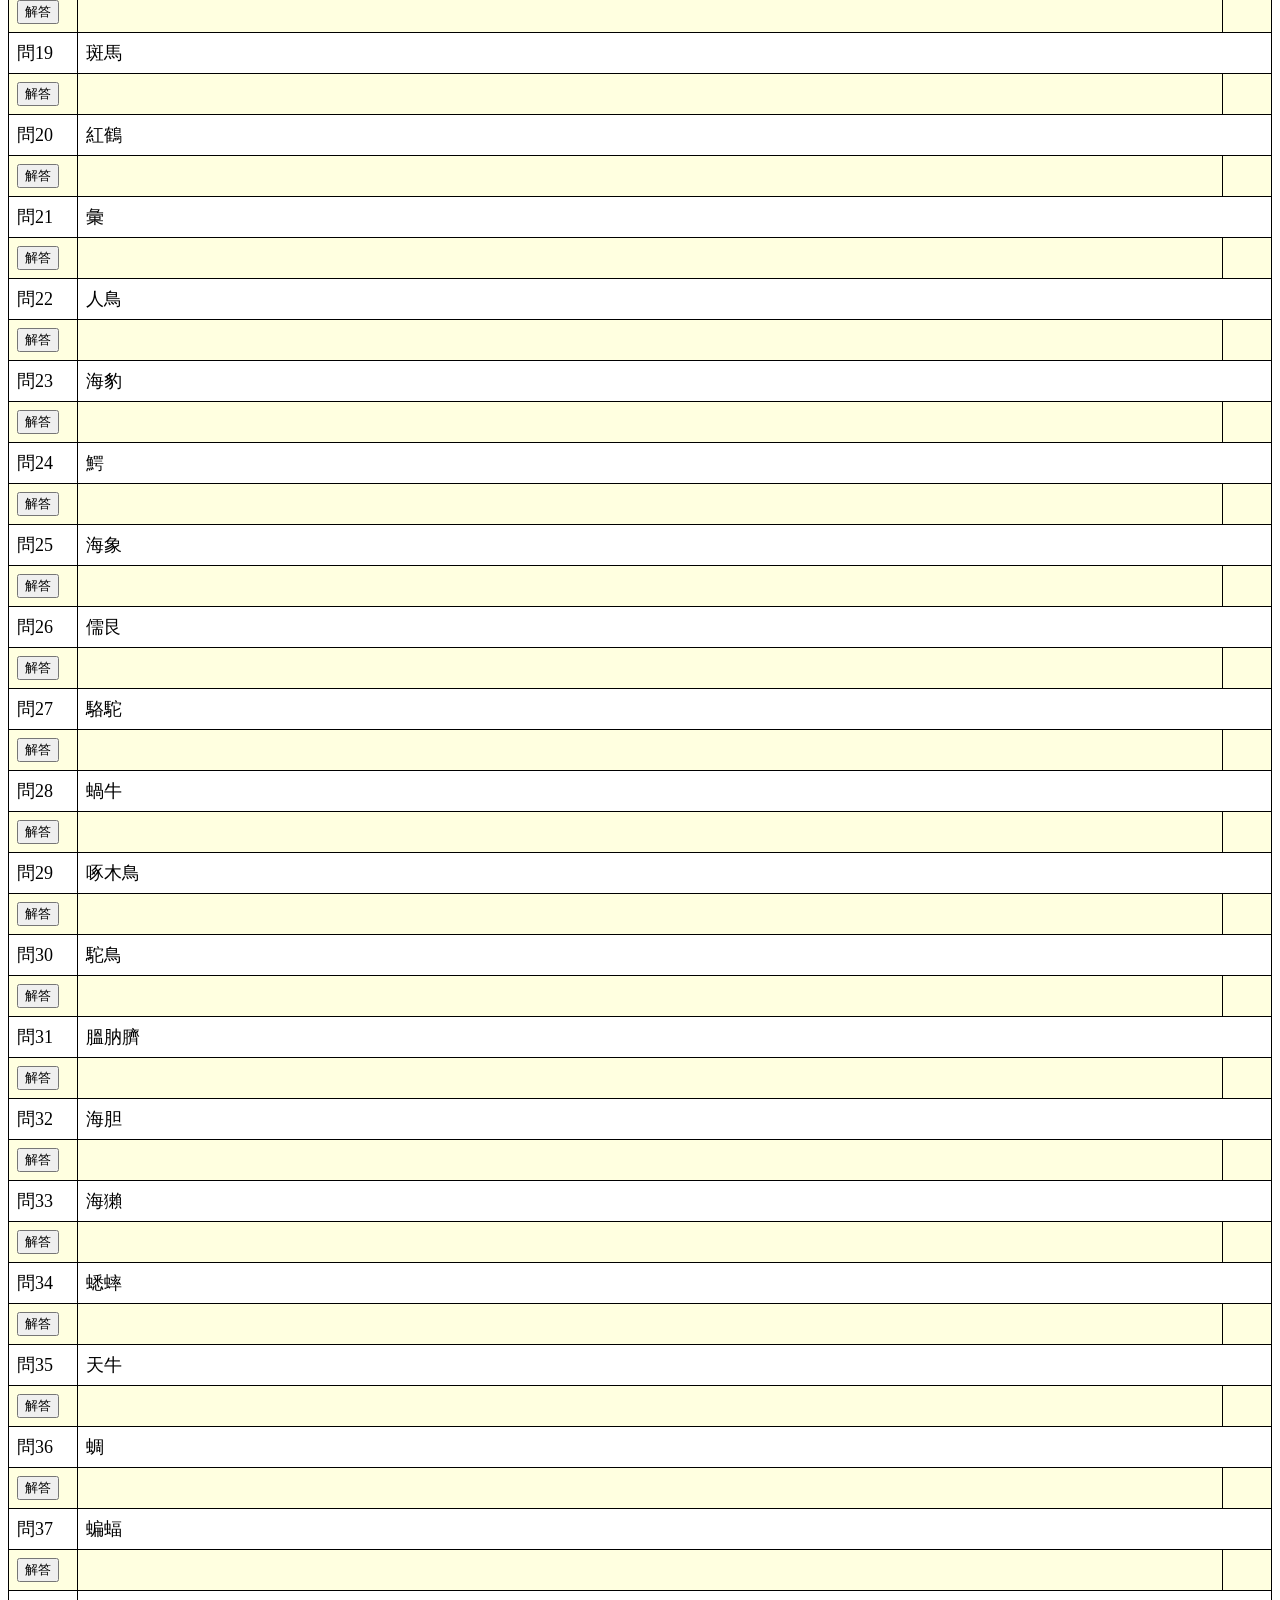
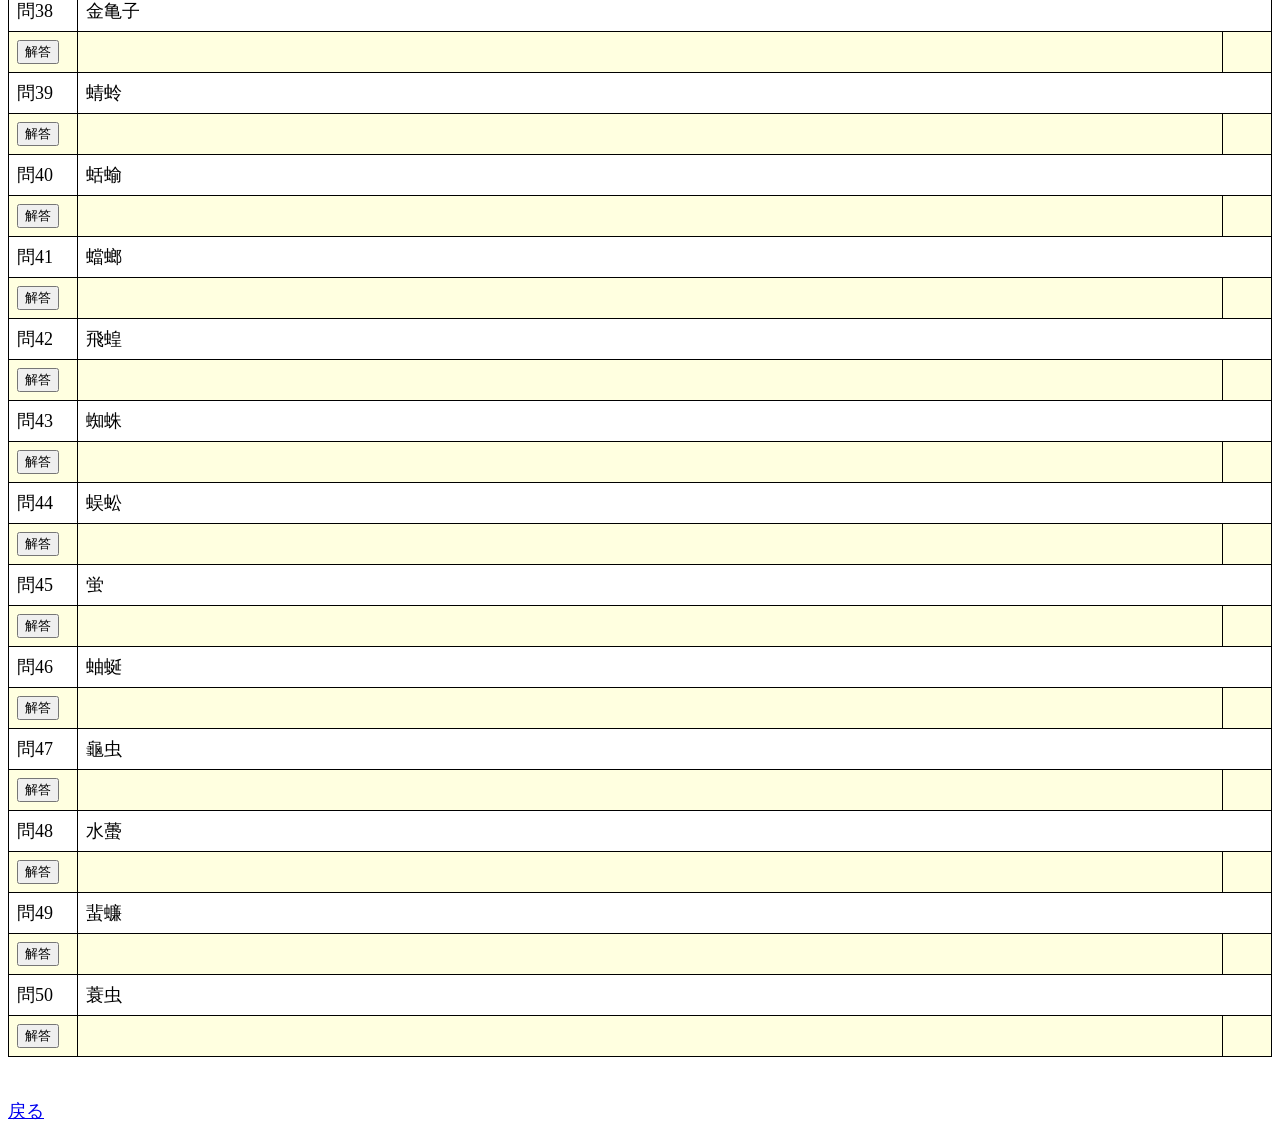
==== commit 9ef91590: "Update quiz.html" ====
--- a/quiz.html
+++ b/quiz.html
@@ -57,14 +57,14 @@
           keys: ["yui_1", "yui_2", "yui_3"],
           keys2: [null, null, null],
           counts: {
-            yui_1: 30,
+            yui_1: 50,
             yui_2: 0,
             yui_3: 0,
           },
           categories: {
             0: {
-              num: 30,
-              max: 30,
+              num: 50,
+              max: 50,
               filename: "data.csv",
               selectionNum: 0
             },
@@ -415,7 +415,7 @@
 
       // 戻るリンク
       document.getElementById("backLink").href =
-        `select.html?grade=${grade}&cat=${cat}&sel=${sel}&seed=${seed}`;
+        `index.html?grade=${grade}&cat=${cat}&sel=${sel}&seed=${seed}`;
       
       // 乱数
       function mulberry32(seed) {
